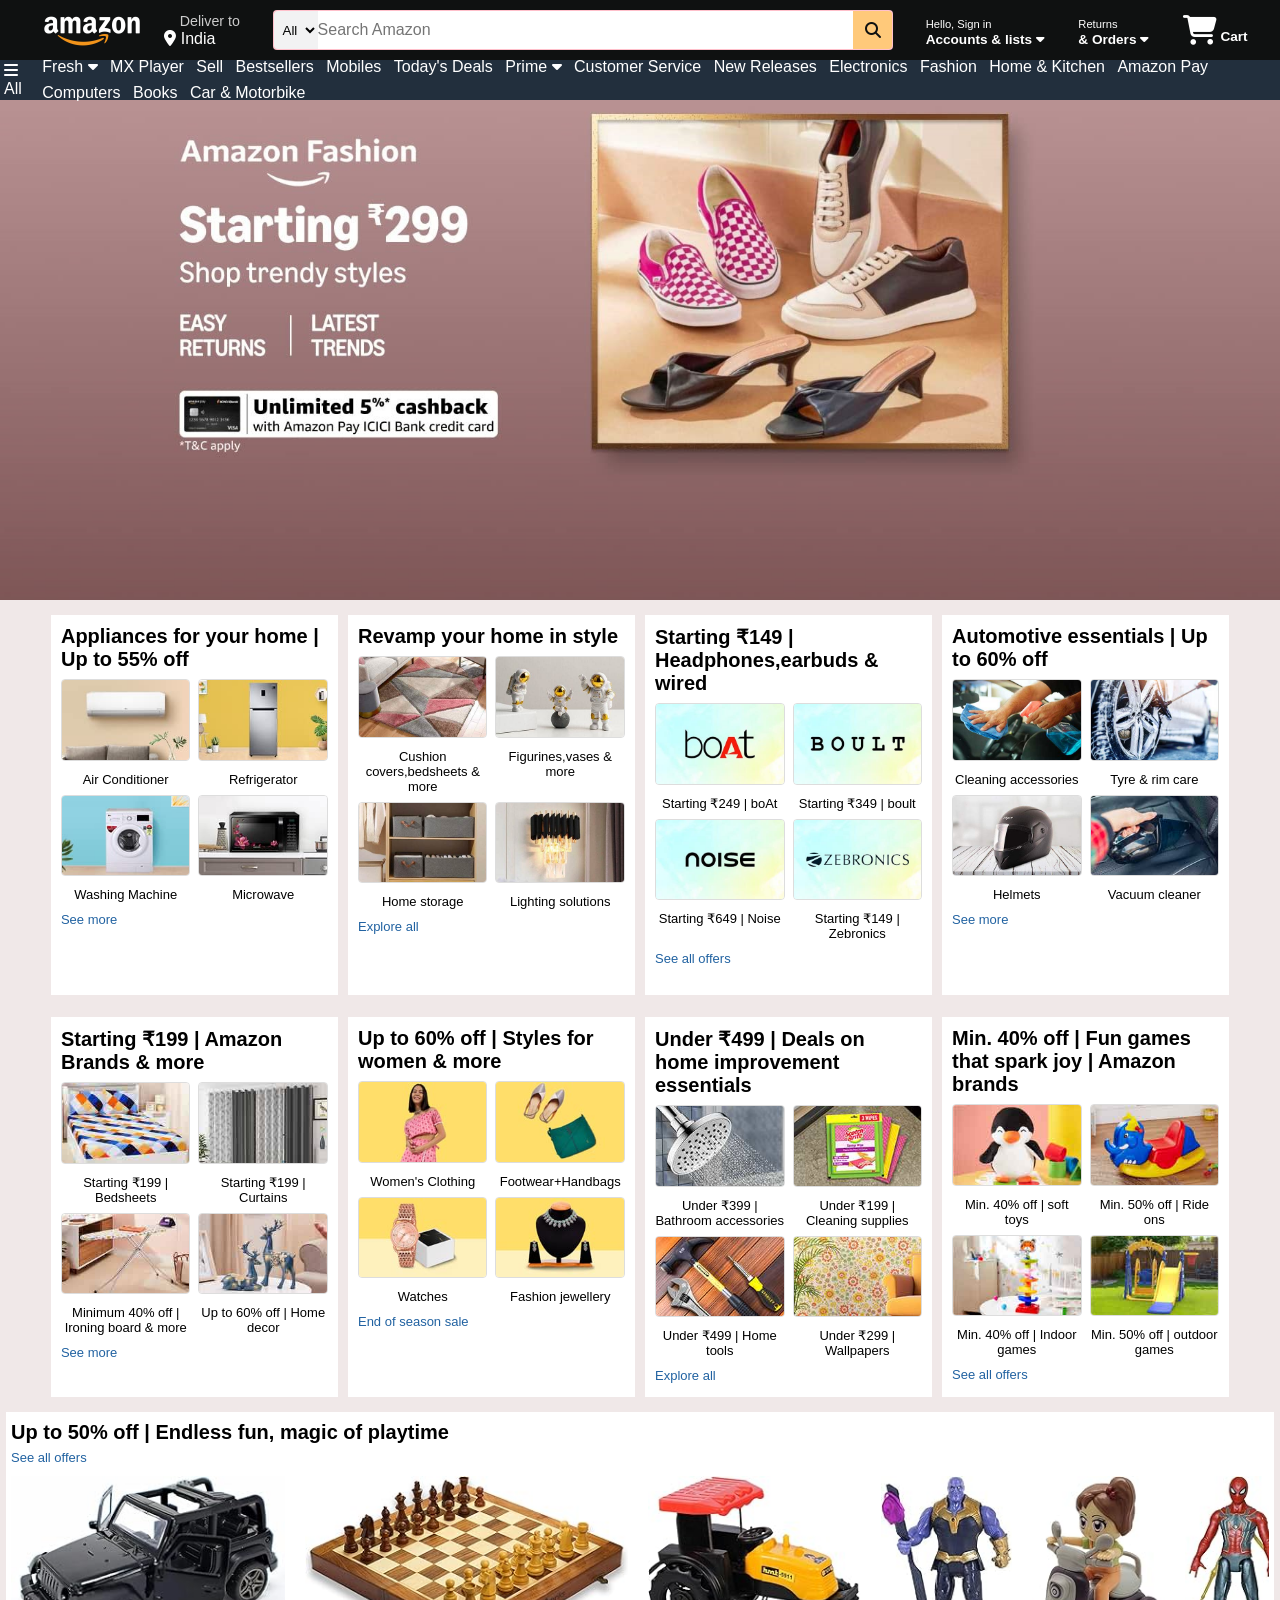
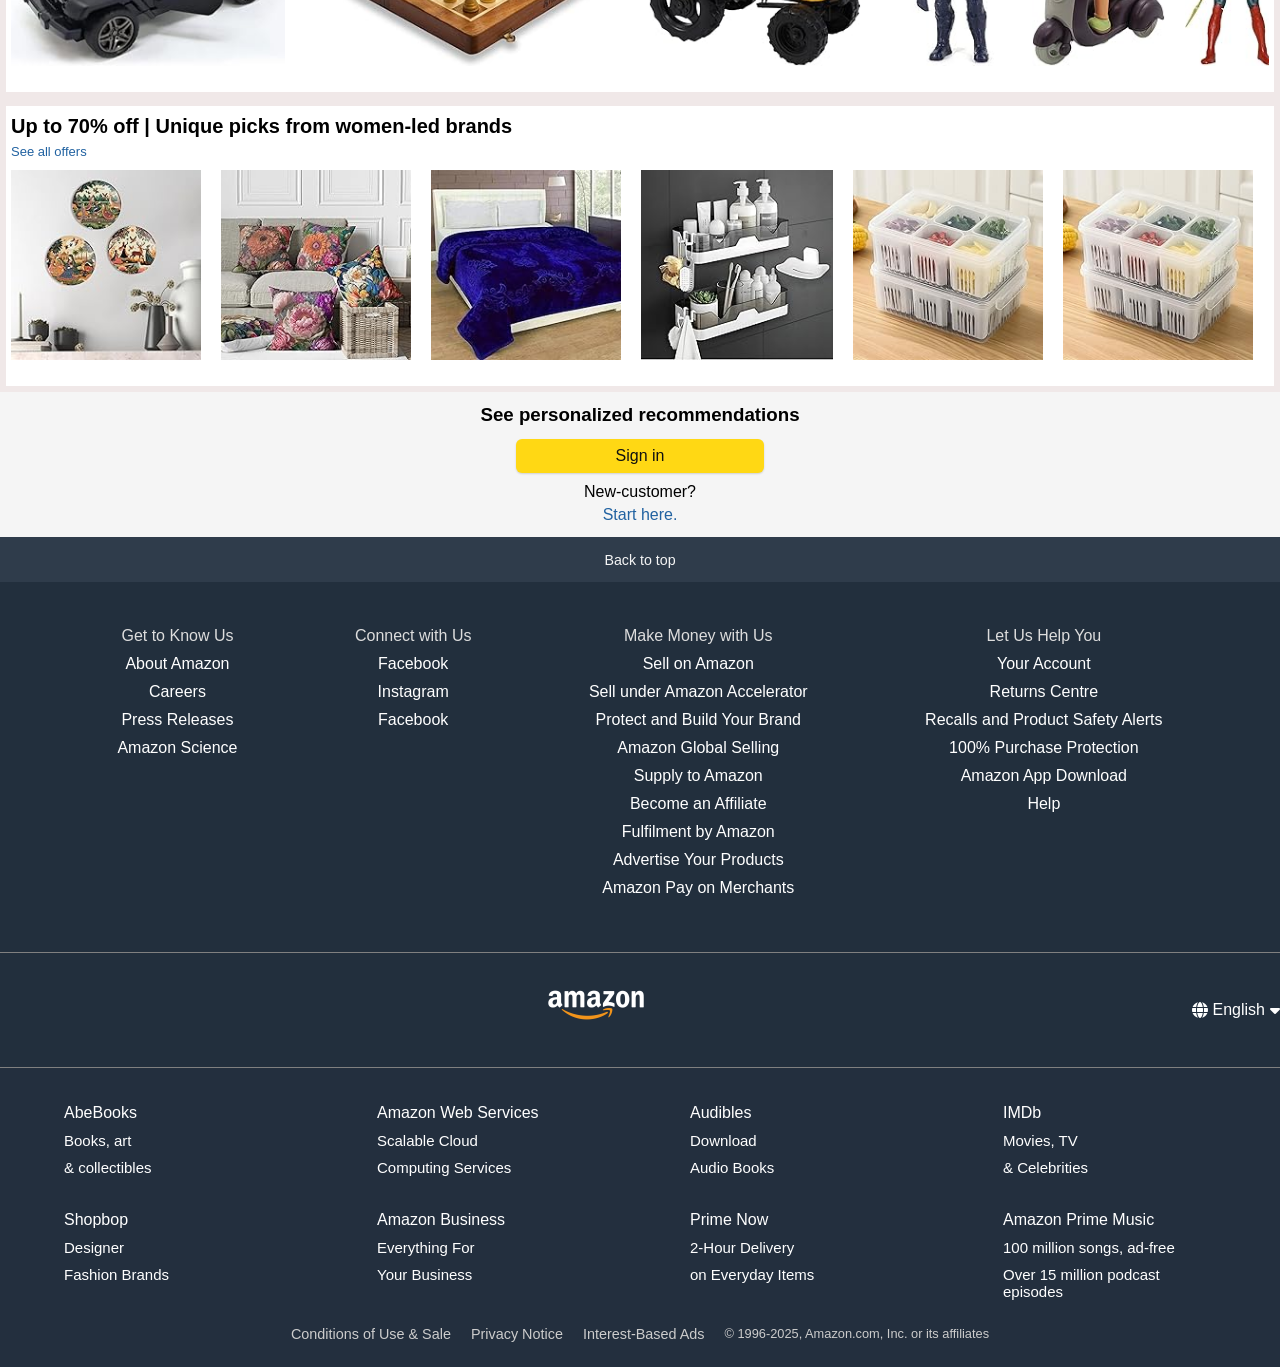
==== index.html @ 8e84e18f "Add files via upload" ====
<!DOCTYPE html>
<html lang="en">
<head>
    <meta charset="UTF-8">
    <meta name="viewport" content="width=device-width, initial-scale=1.0">
    <title>Online Shopping site in India: Shop Online for Mobiles, Books, Watches, Shoes and More - Amazon.in</title>
    <link rel="icon" type="image/png" href="a logo.png">
    <link rel="stylesheet" href="https://cdnjs.cloudflare.com/ajax/libs/font-awesome/6.7.2/css/all.min.css" integrity="sha512-Evv84Mr4kqVGRNSgIGL/F/aIDqQb7xQ2vcrdIwxfjThSH8CSR7PBEakCr51Ck+w+/U6swU2Im1vVX0SVk9ABhg==" crossorigin="anonymous" referrerpolicy="no-referrer"/>
    <link rel="stylesheet" href="style.css">
</head>
<body>
    <header>
        <div class="navbar">
            <!--logo-bar starts here-->
            <div class="nav-logo border">
                <div class="logo"></div>

            </div>
           <!--logo-bar ends here-->

           <!--nav-address start here-->
            <div class="nav-address border" >
                <p class="add-first">Deliver to</p>
                <div class="add-icon">
                    <i class="fa-solid fa-location-dot"></i>
                    <p class="add-sec">India</p>
                </div>
            </div>
            <!--nav-address ends here-->

            <!--nav-search bar starts here-->
            <div class="nav-search border">
                <select class="search-select">
                    <option>All</option>
                </select>
                <input placeholder="Search Amazon " class="search-input">
                
                <div class="search-icon">
                <i class="fa-solid fa-magnifying-glass"></i>
            </div>
            </div>
            <!--nav-search bar ends here-->

            <!--nav-signin starts here-->
            <div class="nav-signin border">
             <p><span>Hello, Sign in</span></p>
                <p class="nav-second">Accounts & lists <i class="fa-solid fa-caret-down"></i></p>
                
            </div>
        
           <!--nav-signin ends here-->
              <!--nav-returns starts here-->
              
        <div class="nav-returns border">
            <p><span>Returns</span></p>
               <p class="nav-second">& Orders <i class="fa-solid fa-caret-down"></i> </p>
           </div>
       
          <!--nav-returns ends here-->
          <!--nav-cart starts here-->
          <div class="nav-cart border">
            <i class="fa-solid fa-cart-shopping"></i>
              Cart
           </div>
        </div>
<!--nav-cart ends here-->
<!------panel starts here-->
<div class="panel">
    <div class="panel-all ">
            <i class="fa-solid fa-bars"></i>
            All
    </div>
    <div class="panel-options">
       <P>Fresh <i class="fa-solid fa-caret-down"></i></P> 
       <P> MX Player</P>
        <P> Sell</P>
        <P> Bestsellers</P>
        <P> Mobiles</P>
        <P> Today's Deals</P>
        <P>Prime <i class="fa-solid fa-caret-down"></i></P>
        <P>Customer Service</P>          
        <P>New Releases</P>
        <P> Electronics</P>
        <P> Fashion</P>
        <P> Home & Kitchen</P>
        <P>Amazon Pay</P>
        <P>Computers</P>
        <P>Books</P>
        <P> Car & Motorbike</P>
    </div>
    <!------panel ends here-->
</div>
    </header>
    <!---Hero Section starts here-->
    <div class="hero-section"></div>
    <!---Hero Section ends here-->

    <!--shop section starts here-->
    <div class="shop-section">
        <div class="box">
          <h2>Appliances for your home | Up to 55% off</h2>
          <div class="grid-images">
            <div><img src="images/air conditioner.jpg"><p>Air Conditioner</p></div>
            <div><img src="images/refrigerators.jpg"><p>Refrigerator</p></div>
            <div><img src="images/washing machine.jpg"><p>Washing Machine</p></div>
            <div><img src="images/microwave.jpg"><p>Microwave</p></div>
          </div>
          <a href="#">See more</a>
        </div>
        <div class="box">
            <h2>Revamp your home in style </h2>
            <div class="grid-images">
              <div><img src="images/Cushion covers,bedsheets & more.jpg"><p>Cushion covers,bedsheets & more</p></div>
              <div><img src="images/Figurines,vases & more.jpg"><p>Figurines,vases & more</p></div>
              <div><img src="images/Home storage.jpg"><p>Home storage</p></div>
              <div><img src="images/Lighting solutions.jpg"><p>Lighting solutions</p></div>
            </div>
            <a href="#">Explore all</a>
          </div>
      
        <div class="box">
          <h2>Starting ₹149 | Headphones,earbuds & wired</h2>
          <div class="grid-images">
            <div><img src="images/boat.jpg"><p>Starting ₹249 | boAt</p></div>
            <div><img src="images/bboult.jpg"><p>Starting ₹349 | boult</p></div>
            <div><img src="images/noise.jpg"><p>Starting ₹649 | Noise</p></div>
            <div><img src="images/zebronics.jpg"><p>Starting ₹149 | Zebronics</p></div>
          </div>
          <a href="#">See all offers</a>
        </div>
      
        <div class="box">
          <h2>Automotive essentials | Up to 60% off</h2>
          <div class="grid-images">
            <div><img src="images/cleaning accessories.jpg"><p>Cleaning accessories</p></div>
            <div><img src="images/tyre & rim care.jpg"><p>Tyre & rim care</p></div>
            <div><img src="images/helmets.jpg"><p>Helmets</p></div>
            <div><img src="images/vaccum cleaner.jpg"><p>Vacuum cleaner</p></div>
          </div>
          <a href="#">See more</a>
        </div>
      </div>

      <div class="shop-section2">
        <div class="box">
          <h2>Starting ₹199 | Amazon Brands & more</h2>
          <div class="grid-images">
            <div><img src="images/Starting_199.jpg"><p>Starting ₹199 | Bedsheets</p></div>
            <div><img src="images/curtains.jpg"><p>Starting ₹199 | Curtains</p></div>
            <div><img src="images/ironing board & more.jpg"><p>Minimum 40% off | Ironing board & more</p></div>
            <div><img src="images/home decore.jpg"><p>Up to 60% off | Home decor</p></div>
          </div>
          <a href="#">See more</a>
        </div>
        <div class="box">
            <h2>Up to 60% off | Styles for women & more</h2>
            <div class="grid-images">
              <div><img src="images/womens clothing.jpg"><p>Women's Clothing</p></div>
              <div><img src="images/footware & handbags.jpg"><p>Footwear+Handbags</p></div>
              <div><img src="images/watches.jpg"><p>Watches</p></div>
              <div><img src="images/fashion jwellery.jpg"><p>Fashion jewellery</p></div>
            </div>
            <a href="#">End of season sale</a>
          </div>
      
        <div class="box">
          <h2>Under ₹499 | Deals on home improvement essentials</h2>
          <div class="grid-images">
            <div><img src="images/bathroom accessories.jpg"><p>Under ₹399 | Bathroom accessories</p></div>
            <div><img src="images/cleaning supplies.jpg"><p>Under ₹199 | Cleaning supplies</p></div>
            <div><img src="images/home tools.jpg"><p>Under ₹499 | Home tools</p></div>
            <div><img src="images/wallpapers.jpg"><p>Under ₹299 | Wallpapers</p></div>
          </div>
          <a href="#">Explore all</a>
        </div>
      
        <div class="box">
          <h2>Min. 40% off | Fun games that spark joy | Amazon brands</h2>
          <div class="grid-images">
            <div><img src="images/soft toys.jpg"><p>Min. 40% off | soft toys</p></div>
            <div><img src="images/ride ons.jpg"><p>Min. 50% off | Ride ons</p></div>
            <div><img src="images/indoor games.jpg"><p>Min. 40% off | Indoor games</p></div>
            <div><img src="images/outdoor games.jpg"><p>Min. 50% off | outdoor games</p></div>
          </div>
          <a href="#">See all offers</a>
        </div>
      </div>
 <!--shop section ends here-->
  <!--image-row starts here-->
      <div class="image-row">
      <div class="box3">
        <h2>Up to 50% off | Endless fun, magic of playtime</h2>
        <a href="#">See all offers</a>
        <div class="image-container">
          <div><img src="images/thar.jpg"></div>
          <div><img src="images/chess.jpg"></div>
          <div><img src="images/tractor.jpg"></div>
          <div><img src="images/thor.jpg"></div>
          <div><img src="images/girl.jpg"></div>
          <div><img src="images/spiderman.jpg"></div>
          <div><img src="images/car.jpg"></div>
          <div><img src="images/lacing card.jpg"></div>
          <div><img src="images/wagon.jpg"></div>
          <div><img src="images/jeep.jpg"></div>
          <div><img src="images/car2.jpg"></div>
        </div>
      </div>
    </div>

    <div class="image-row1">
      <div class="box3">
        <h2>Up to 70% off | Unique picks from women-led brands</h2>
        <a href="#">See all offers</a>
        <div class="image-container">
          <div><img src="images/img1.jpg"></div>
          <div><img src="images/img2.jpg"></div>
          <div><img src="images/img3.jpg"></div>
          <div><img src="images/img4.jpg"></div>
          <div><img src="images/img5.jpg"></div>
          <div><img src="images/img5.jpg"></div>
          <div><img src="images/img6.jpg"></div>
          <div><img src="images/img7.jpg"></div>
          <div><img src="images/img8.jpg"></div>
          <div><img src="images/img9.jpg"></div>
          <div><img src="images/img10.jpg"></div>
          <div><img src="images/img11.jpg"></div>
          <div><img src="images/img12.jpg"></div>
          <div><img src="images/img13.jpg"></div>
          <div><img src="images/img14.jpg"></div>
          <div><img src="images/img15.jpg"></div>
          <div><img src="images/img16.jpg"></div>
          <div><img src="images/img17.jpg"></div>
          <div><img src="images/img18.jpg"></div>
        </div>
      </div>
    </div>
      <!--image-row ends here-->

      <!---amazon-container starts here-->
      <div class="amazon-container">
        <h3 class="headline">See personalized recommendations</h3>
        <a class="signin">Sign in</a>
        <P class="new_customer"> New-customer?</P> 
         <div class="start_here"> <a href="New_customer.html">Start here.</a></div>
      </div>
      <!----amazon-container ends here-->
      <!----Panel before footer starts here-->
      <div class="panel1"> Back to top</div>
            <!----Panel before footer ends here-->

            <!-----Footer starts here-->
<div class="footer">
<ul>
  <p>Get to Know Us</p>
  <a>About Amazon</a>
  <a>Careers</a>
  <a>Press Releases</a>
  <a>Amazon Science</a>
</ul>

<ul>
  <p>Connect with Us</p>
  <a>Facebook</a>
    <a>Instagram</a>
   <a>Facebook</a>
</ul>

<ul>
  <p>Make Money with Us</p>
  <a>Sell on Amazon</a>
    <a>Sell under Amazon Accelerator</a>
   <a>Protect and Build Your Brand</a>
   <a>Amazon Global Selling</a>
   <a>Supply to Amazon</a>
   <a>Become an Affiliate</a>
   <a>Fulfilment by Amazon</a>
   <a>Advertise Your Products</a>
   <a>Amazon Pay on Merchants</a>
</ul>

<ul>
  <p>Let Us Help You</p>
  <a href="youraccount.html">Your Account</a>
    <a href="returns.html">Returns Centre</a>
   <a>Recalls and Product Safety Alerts</a>
   <a>100% Purchase Protection</a>
   <a href="Appdownload.html">Amazon App Download</a>
   <a>Help</a>
</ul>
</div>

<div class="footer-panel">
  <a href="Amazon.html" class="logo"></a>

  <details class="language-selector">
    <summary><i class="fa fa-globe"></i> English <i class="fa-solid fa-caret-down"></i></summary>
    <div class="language-dropdown">
      <div>English</div>
      <div>Marathi</div>
      <div>Hindi</div>
    </div>
  </details>
</div>

<div class="footer-panel2">
  <div class="panel-row">
    <ul>
      <p><a href="#">AbeBooks</a></p>
      <div class="sec">
       <a href="#"> Books, art</a>
         <a href="#">& collectibles</a>
       </div>
     </ul>
     <ul>
       <p><a href="#">Amazon Web Services</a></p>
       <div class="sec">
       <a href="#">Scalable Cloud</a>
       <a href="#">Computing Services</a>
     </div>
     </ul>
     <ul>
       <p><a href="#">Audibles</a></p>
       <div class="sec">
       <a href="#">Download</a>
       <a href="#">  Audio Books</a>
     </div>
     </ul>
     <ul>
       <p><a href="#">IMDb</a></p>
       <div class="sec">
       <a href="#">Movies, TV</a>
       <a href="#">& Celebrities</a>
     </div>
     </ul>
   </div>

   <div class="panel-row">
    <ul>
      <p><a href="#">Shopbop</a></p>
      <div class="sec">
       <a href="#"> Designer</a>
         <a href="#">Fashion Brands</a>
       </div>
     </ul>
     <ul>
       <p><a href="#">Amazon Business</a></p>
       <div class="sec">
       <a href="#">Everything For</a>
       <a href="#">Your Business</a>
     </div>
     </ul>
     <ul>
       <p><a href="#">Prime Now</a></p>
       <div class="sec">
       <a href="#">2-Hour Delivery</a>
       <a href="#">  on Everyday Items</a>
     </div>
     </ul>
     <ul>
       <p><a href="#">Amazon Prime Music</a></p>
       <div class="sec">
       <a href="#">100 million songs, ad-free</a>
       <a href="#">Over 15 million podcast episodes</a>
     </div>
     </ul>
   </div>
   <div class="bottom-panel">
    <a href="#">Conditions of Use & Sale</a>
    <a href="#">Privacy Notice</a>
    <a href="#">Interest-Based Ads</a>
    <p class="copyright">© 1996-2025, Amazon.com, Inc. or its affiliates</p>
   </div>
  
  </div>


              <!-----Footer ends here-->


</body>
</html>
---- style.css ----
*{
    box-sizing: border-box;
    padding: 0;
    margin: 0;
    font-family: Arial;
   
    
}

.navbar{
height: 60px;
background-color: #0f1111;
color: white;
display: flex;
align-items: center;
justify-content: space-evenly;
flex-direction: row;
}
/*---box 1---*/
.nav-logo{
    height: 50px;
width: 100px;

}

.logo{
    background-image:url(images/amazon_logo.png);
    background-size: cover;
    height: 50px;
    width: 100%;
}
.border{
    border: 1px solid transparent;
    
}
.border:hover{
    border: 1px solid white ;
}
/*---box 2---*/
.add-first{
    color: #cccccc;
    font-size: 0.89rem;
    margin-left: 15px;
    padding: 1px;

}
.add-sec{
margin-left: 5px;
   font-size: 1rem;
}
.add-icon{
    display: flex;
}
/*-----box 3--*/
.nav-search{
    display: flex;
    justify-content: space-evenly;
    background-color:pink;
    width: 620px;
    height: 40px;
   border-radius: 4px;
   
}
.search-select{
    background-color: #f2f2f3;
    width: 50px;
    text-align: center;
    border-top-left-radius: 4px;
    border-bottom-left-radius: 4px;
    border: none;
}
.search-input{
    width: 100%;
    font-size: 1rem;
    border: none;
}
.search-icon{
    width: 45px;
    display: flex;
    justify-content: center;
    align-items: center;
    background-color: rgba(255, 213, 0, 0.4);
    border-top-right-radius: 4px;
    border-bottom-right-radius: 4px;
    color: #0f1111;
}
.nav-search:hover{
    border: 2px solid rgba(240, 240, 7, 0.226);
}
/*---box 4---*/
span{
    font-size: 0.7rem;
}
.nav-second{
    font-size: 0.85rem;
    font-weight: 700;
}
/*box 6*/
.nav-cart i{
font-size:30px
}
.nav-cart{
    font-size: 0.85rem;
    font-weight: 700;
}
/*---Panel---*/
.panel {
    height: 40px;
    background-color: #222f3d;
    display: flex;
    color: white;
    align-items: center;
    justify-content: space-evenly;
}

.panel-options p, .panel-all {
    display: inline-block; 
    margin: 3px;           
    border: 1px solid transparent; 
    transition: all 0.3s ease;
    
       
}
.panel-options p:hover, .panel-all:hover {
    border: 1px solid white;           
    background-color: rgba(255, 255, 255, 0.1);
    cursor: pointer;
}

/*---Hero Section---*/
.hero-section{
    background-image:url("images/hero1img.jpg");
   background-position: center;
    vertical-align: top;
    height: 500px;
    box-sizing: border-box;
    background-size: cover;
 

}
/*---shop section---*/
.shop-section, .shop-section2 {
    display: flex;
    flex-wrap: wrap;
    gap: 10px;
    justify-content: center;
    padding: 7px;
    align-items: center;
    background-color: #f0e8e8;
    
  }
  
  .box {
    height: 380px;
    width: 23%;
    border: 2px  #cccccc;
    padding: 10px;
    background-color:rgb(255, 255, 255);
    font-family: Arial, sans-serif;
    margin-top: 8px;
 
  }
  
  .box h2 {
    font-size: 20px;
    margin-bottom: 8px;
  }
  
  .grid-images {
    display: grid;
    grid-template-columns: repeat(2, 1fr);
    gap: 8px;
    margin-top: 6px;
  }
  
  .grid-images img {
    
    width: 100%;
    border: 1px solid #ddd;
    border-radius: 4px;
  }
  
  .grid-images p {
    font-size: 13px;
    text-align: center;
    margin-top: 7px;
  }
  
  .box a{
    display: block;
   margin-top: 10px;
    font-size: 13px ;
    color: rgb(33, 98, 161);
    text-decoration: none;
    text-wrap: wrap;

  }
  
  .box a:hover {
    text-decoration: underline;
  }
  .box3 {
    
    height: 280px;
    width: 100%;
    padding: 5px;
    background: white;
    border: 2px whitesmoke;
    font-family: Arial;
    margin-top: 2px;
    overflow-x: hidden;
    overflow-y: auto;
   
  }
  
  .box3 h2 {
    font-size: 20px;
    font-weight: 700;
    margin: 4px 0;
  }
  
  .box3 a {
    font-size: 13px;
    color: rgb(33, 98, 161);
    text-decoration: none;
  }
  
  .box3 a:hover {
    text-decoration: underline;
  }
  
  .image-container {
    display: flex;
    gap: 20px;
    overflow-y: hidden;
    overflow-x: auto;
    margin-top: 10px;
  }
  
  .image-container img {
    height: 190px;
    width: 100%px;
  }
  .image-row, .image-row1 {
    width: 100%;
    background-color: #f0e8e8; 
    padding: 6px;
    display: flex;
    justify-content: center;
}

.image-row .box3,
.image-row1 .box {
    width: 100%;
    background-color: #fff;
  
}
.amazon-container {
  width: 100%;
  height: 145px;
  background-color: whitesmoke;
  text-align: center;
  padding-top: 4px;
  padding-bottom: 10px;
}

.headline {
  padding-top: 8px;
  margin-bottom: 8px; 
}

.signin {
  display: inline-block;
  margin-top: 5px;
  margin-bottom: 5px;
  font-family: Arial;
  font-size: medium;
  font-weight: 400;

  background-color: #ffd814;
  color: #0f1111;
  padding: 8px 100px;
  border-radius: 6px;
  text-decoration: none;
  box-shadow: 0 1px 2px rgba(0, 0, 0, 0.15);
}
.new_customer{
 
  margin-top: 5px;
  margin-bottom: 5px;
  font-family: Arial;
  font-size: medium;
  font-weight: 200;
}
.start_here a{
  font-size: 13px;
  font-size: medium;
  color: rgb(33, 98, 161);
  text-decoration: none;
}
.start_here a:hover{
text-decoration: underline;
}
.panel1{
  width: 100%;
  height: 45px;
  background-color: #212f3fee;
  text-align: center;
  color: whitesmoke;
  font-size: 0.89rem;
 padding-top: 15px;
}
.footer{
  background-color: #222f3d;
color: #ddd;
height: 370px;
width: 100%;
display: flex;
text-align: center;
justify-content: space-evenly;
padding-top: 45px;

}
ul a{
  display: block;
  font-size: 0.85rem;
  margin-top: 10px;
}
.footer-panel { 
  background: #222f3d; 
  height: 115px; 
  width: 100%;
  color: white; 
  display: flex; 
  align-items: center; 
  justify-content: center; 
  border-top: 0.05px solid gray
}
.logo {
   background: url(images/amazon_logo.png) no-repeat center/cover;
    height: 50px; 
    width: 100px; 
    margin-right: 25px; 
  }
.language-selector summary { 
  cursor: pointer; 
  list-style: none; 
  display: flex; 
  align-items: center; 
  gap: 5px; 
}
.language-selector div {
   background: #222f3d; 
   padding: 5px 0; 
  }
.language-selector div > div {
  
   padding: 5px; 
  }
.language-selector div > div:hover { 
  background: #444;
 }
 .footer-panel2 {
  background-color: #232F3E;
  color: gray;
  border-top: 1px solid gray;
  height: 300px;
  width: 100%;
  display: flex;
  flex-direction: column;
  align-items: center;

  margin-top: 0;
  justify-content: space-evenly;
  
}

.panel-row{
  display: grid;
  grid-template-columns: repeat(4, 1fr); 
  gap: 30px 100px; 
  width: 90%;
  max-width: 1200px;
  text-align: left; 
  
  
}
ul a{
  
  font-size: 0.99rem;

  color: white;
  font-size: medium;
  text-decoration: none;
}
 .sec a{
  font-size: 15px;
}
ul a:hover {
  text-decoration: underline;
  color: #ccc;
}

.sec a:hover {
  color: #ccc;
}
.bottom-panel {
  display: flex;
  justify-content: center;
  gap: 20px;
  background-color: #232F3E;
 
}

.bottom-panel a {
  color: #cccccc;
  text-decoration: none;
  font-size: 0.9rem;
}

.bottom-panel a:hover {
  text-decoration: underline;
}
.copyright {
  background-color: #232F3E;
  text-align: center;
  color: #ccc;
  font-size: 0.8rem;
  margin: 0; 

  line-height: 1.2;
}
.herosection1{
  background-color: white;
  width: 100%;
  height:600px;
}
.herosection1 h1{
  position: absolute;
  top: 20%;
  left: 15%;
  color:  black;
  
}
.grid-container {
  display: grid;
  grid-template-columns: repeat(3, 1fr);
  gap: 10px; /* was 20px, now reduced */
  max-width: 1000px;
  margin: 0 auto;
  margin-top: 100px;
  padding-bottom: 20px;
 
}

.square {
  display: flex;
  align-items: center;
  width: 300px;
  height: 110px;
  background-color: white;
  border: 2px solid #ccc;
  padding: 15px;
   /* was 90px — reduce or remove entirely if not needed */
  transition: border-color 0.3s ease, transform 0.3s ease;
  border-radius: 40px;
  box-sizing: border-box;
  text-align: left;
  
}

.square img {
  width: 66px;
  height: 44px;
  object-fit: cover;
  border-radius: 8px;
  margin-right: 15px;
}

.text-content {
  flex: 1;
}

.text-content h3 {
  margin: 0 0 5px;
  font-size: 16px;
}

.text-content p {
  font-size: 12px;
  color: #555;
  margin: 0;
}

.square:hover {
  border-color: #007bff;
  transform: scale(1.03);
  cursor: pointer;
  background-color: rgb(245, 227, 193);
}
.return-container {
 margin-bottom: 150px;
  align-items: center;
  width: 100%;
  max-width: 350px;
}

.logo {
  display: block;
  margin: 0 auto 10px;
  width: 120px;
}

.login-box {
  border: 1px solid #ddd;
  padding: 20px;
  border-radius: 8px;
}

.login-box h2 {
  margin-bottom: 20px;
}

.input-box {
  width: 100%;
  padding: 8px;
  margin: 8px 0 16px;
  border: 1px solid #ccc;
  border-radius: 4px;
}

.continue-btn {
  width: 100%;
  background-color: #f7ca00;
  border: 1px solid #a88734;
  padding: 8px;
  border-radius: 8px;
  cursor: pointer;
  font-weight: bold;
}

.terms {
  font-size: 12px;
  color: #555;
  margin-top: 16px;
}

.terms a {
  color: #0066c0;
  text-decoration: none;
}

.help-link {
  display: inline-block;
  margin-top: 16px;
  color: #0066c0;
  text-decoration: none;
  font-size: 14px;
}

.divider {
  text-align: center;
  margin: 20px 0 10px;
  position: relative;
}

.divider span {
  background-color: #fff;
  padding: 0 10px;
  color: #888;
}

.divider::before {
  content: "";
  height: 1px;
  background: #ccc;
  position: absolute;
  left: 0;
  right: 0;
  top: 50%;
  z-index: -1;
}

.create-btn {
  width: 100%;
  background-color: #fff;
  border: 1px solid #ccc;
  padding: 8px;
  border-radius: 8px;
  cursor: pointer;
  margin-bottom: 20px;
}

footer {
  text-align: center;
  font-size: 12px;
  color: #555;
}

.footer-links {
  margin-bottom: 8px;
}

.footer-links a {
  margin: 0 10px;
  text-decoration: none;
  color: #0066c0;
}

footer p {
  margin: 0;
}
.center-wrapper {
  display: flex;
  justify-content: center;
  align-items: center;
  min-height: 100vh;
}
.app-hero {
  display: flex;
  flex-direction: column; /* stack images vertically */
  background-color: #ccc;
 padding: 0%;
  margin-left: 10px;
  margin-right: 10px;
  width: 100%;
  border: none;
}

.app-hero img {
  
  width: 100%;          
  height: auto;     
  flex-wrap: wrap;   
  overflow-y: hidden;
  overflow-x: hidden;
  
}
/*------------FOR MOBILE VIEW-----------*/
@media (max-width: 768px) {
  .navbar {
    display: flex;
    flex-wrap: nowrap;
    overflow-x: auto;
    align-items: center;
    padding: 5px;
    gap: 10px;
  }

  .nav-logo,
  .nav-address,
  .nav-search,
  .nav-signin,
  .nav-returns,
  .nav-cart {
    flex: 0 0 auto; 
    min-width: max-content;
  }

  .nav-search {
    display: flex;
    width: auto;
    flex: 0 0 auto;
  }

  .search-select {
    width: auto;
    font-size: 12px;
  }

  .search-input {
    width: 100px;
    font-size: 12px;
  }

  .search-icon {
    padding: 0 5px;
  }

  .panel {
    overflow-x: auto;
    white-space: nowrap;
    padding: 5px;
  }

  .panel-options {
    display: inline-flex;
    gap: 10px;
    flex-wrap: nowrap;
  }

  .panel-options p {
    flex: 0 0 auto;
    font-size: 12px;
    white-space: nowrap;
  }
}
@media (max-width: 768px) {
  .hero-section {
    width: 100%;
    height: 200px;
    background: url('images/hero1img.jpg') center/cover no-repeat;
  }

  .shop-section,
.shop-section2 {
  display: flex;
  flex-direction: row;
  overflow-x: auto;
  scroll-snap-type: x mandatory;
  scroll-padding-left: 1rem;  /* <-- Important: ensures first box is fully visible */
  padding-left: 1rem;         /* Optional: for visual spacing */
  gap: 1rem;                  /* Space between boxes */
}

.shop-section .box,
.shop-section2 .box {
  flex: 0 0 auto;             /* Prevents shrinking */
  width: 280px;               /* Adjust width as needed */
  scroll-snap-align: start;  /* Snap to each box */
  background: white;         /* Optional: for clarity */
  box-sizing: border-box;
}


  .image-row .image-container,
  .image-row1 .image-container {
    display: flex;
    overflow-x: auto;
    gap: 10px;
    padding: 10px;
  }

  .image-row .image-container div,
  .image-row1 .image-container div {
    flex: 0 0 auto;
    min-width: 120px;
  }

  .image-row img,
  .image-row1 img {
    width: 100%;
    height: auto;
    border-radius: 8px;
  }
}
.shop-section,
.shop-section2 {
  flex: 0 0 auto;
  padding-left: 16px;
  padding-right: 16px;
}
@keyframes fadeSlideUp {
  from {
    opacity: 0;
    transform: translateY(20px);
  }
  to {
    opacity: 1;
    transform: translateY(0);
  }
}
@media (max-width: 768px) {
  .footer {
    display: flex;
    overflow-x: auto;
    flex-wrap: nowrap;
    gap: 20px;
    padding: 20px 10px;
    background-color: #232f3e;
    color: white;
    scroll-snap-type: x mandatory;
  }

  .footer ul {
    min-width: 200px;
    flex-shrink: 0;
    scroll-snap-align: start;
    background-color: #232f3e;
    padding: 10px;
  }

  .footer p {
    font-weight: bold;
    margin-bottom: 10px;
  }

  .footer a {
    display: block;
    color: #ddd;
    font-size: 14px;
    margin: 4px 0;
    text-decoration: none;
  }

  .footer a:hover {
    text-decoration: underline;
  }
}
@media (max-width: 768px) {
  .footer-panel2 {
    background-color: #131a22;
    padding: 20px 10px;
    color: white;
  }

  .panel-row {
    display: flex;
    overflow-x: auto;
    gap: 20px;
    padding: 10px 0;
    scroll-snap-type: x mandatory;
    flex-wrap: nowrap;
  }

  .panel-row ul {
    min-width: 200px;
    flex-shrink: 0;
    scroll-snap-align: start;
  }

  .panel-row p {
    font-weight: bold;
    color: #ddd;
    margin-bottom: 5px;
  }

  .panel-row a {
    display: block;
    color: #aaa;
    font-size: 14px;
    margin: 4px 0;
    text-decoration: none;
  }

  .panel-row a:hover {
    text-decoration: underline;
  }

  .bottom-panel {
    text-align: center;
    padding: 20px 10px;
    font-size: 12px;
    background-color: #0f1111;
    color: #ccc;
  }

  .bottom-panel a {
    color: #999;
    margin: 0 8px;
    display: inline-block;
  }

  .bottom-panel a:hover {
    text-decoration: underline;
  }

  .bottom-panel .copyright {
    margin-top: 10px;
    font-size: 11px;
    color: #777;
  }
}
@keyframes slideInFooterPanel {
  from {
    opacity: 0;
    transform: translateX(-30px);
  }
  to {
    opacity: 1;
    transform: translateX(0);
  }
}
@media (max-width: 768px) {
  .footer-panel {
    animation: slideInFooterPanel 0.6s ease-in-out;
  }
}
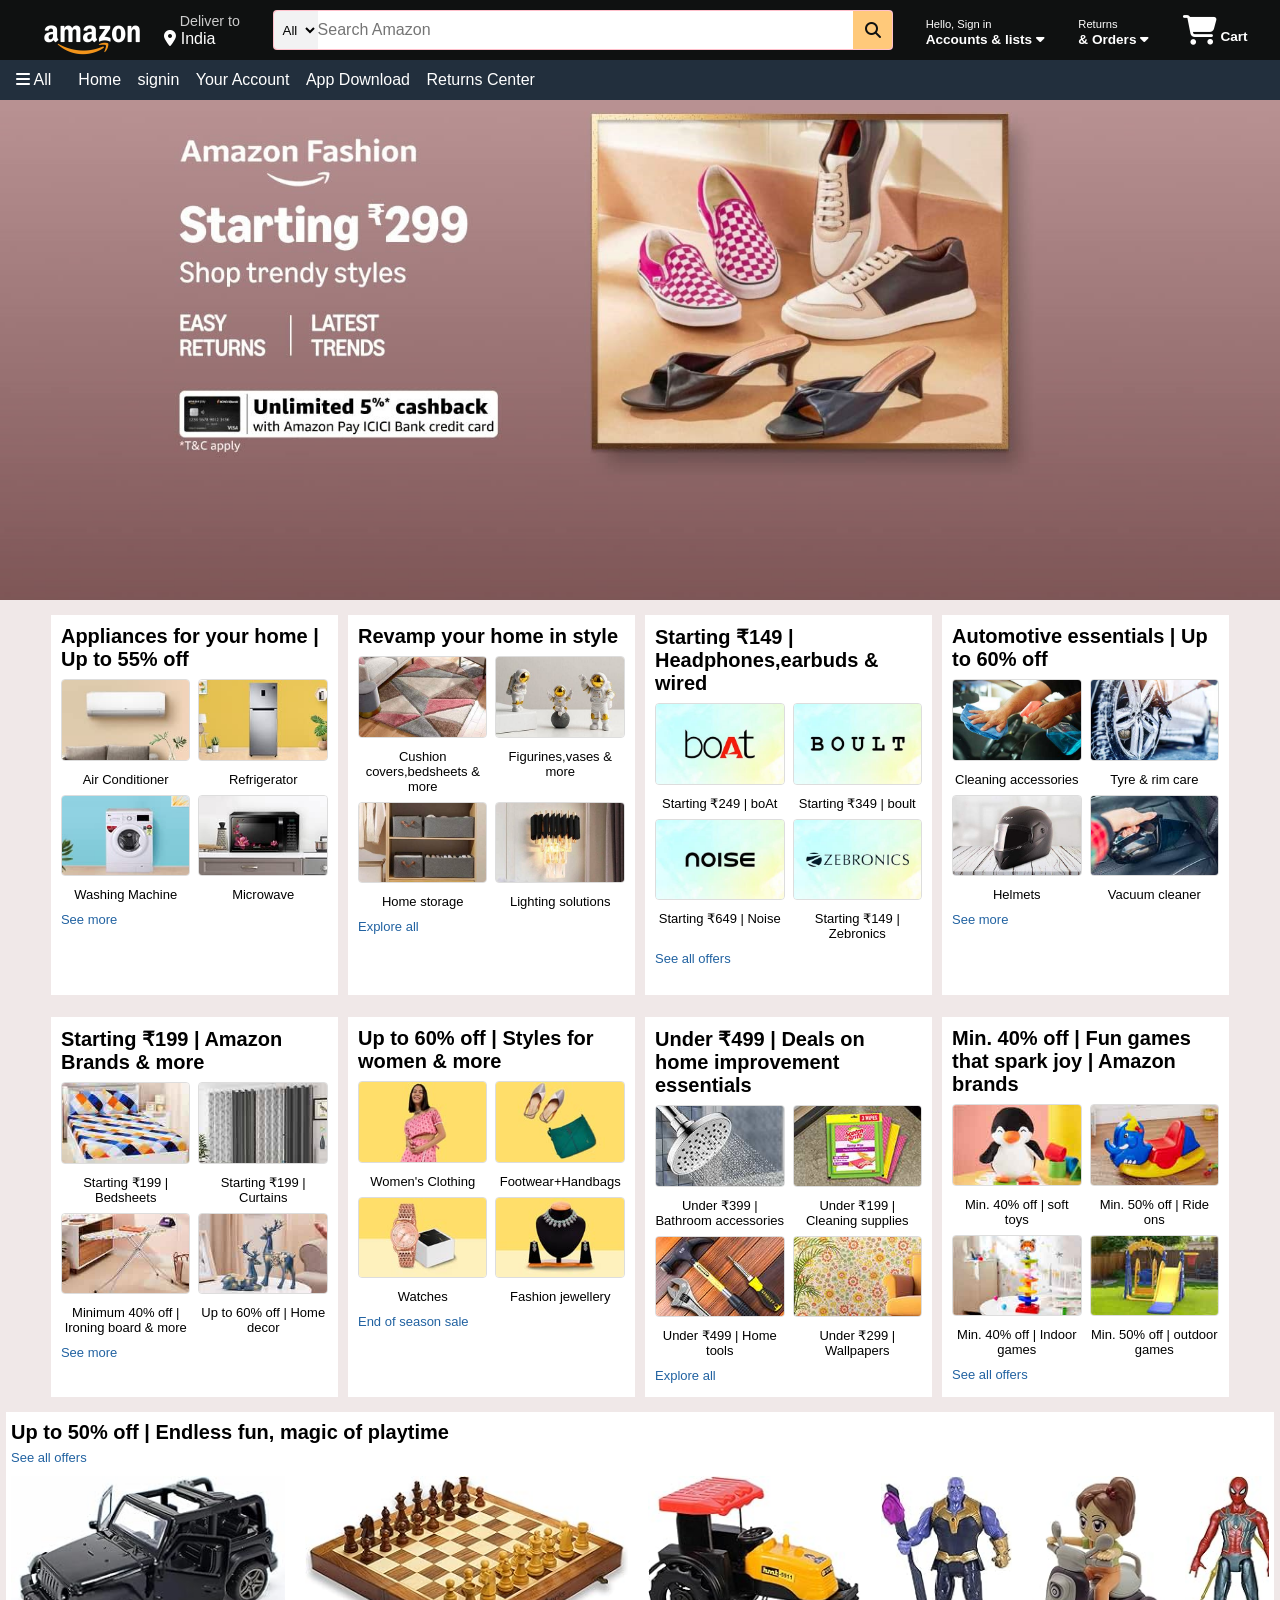
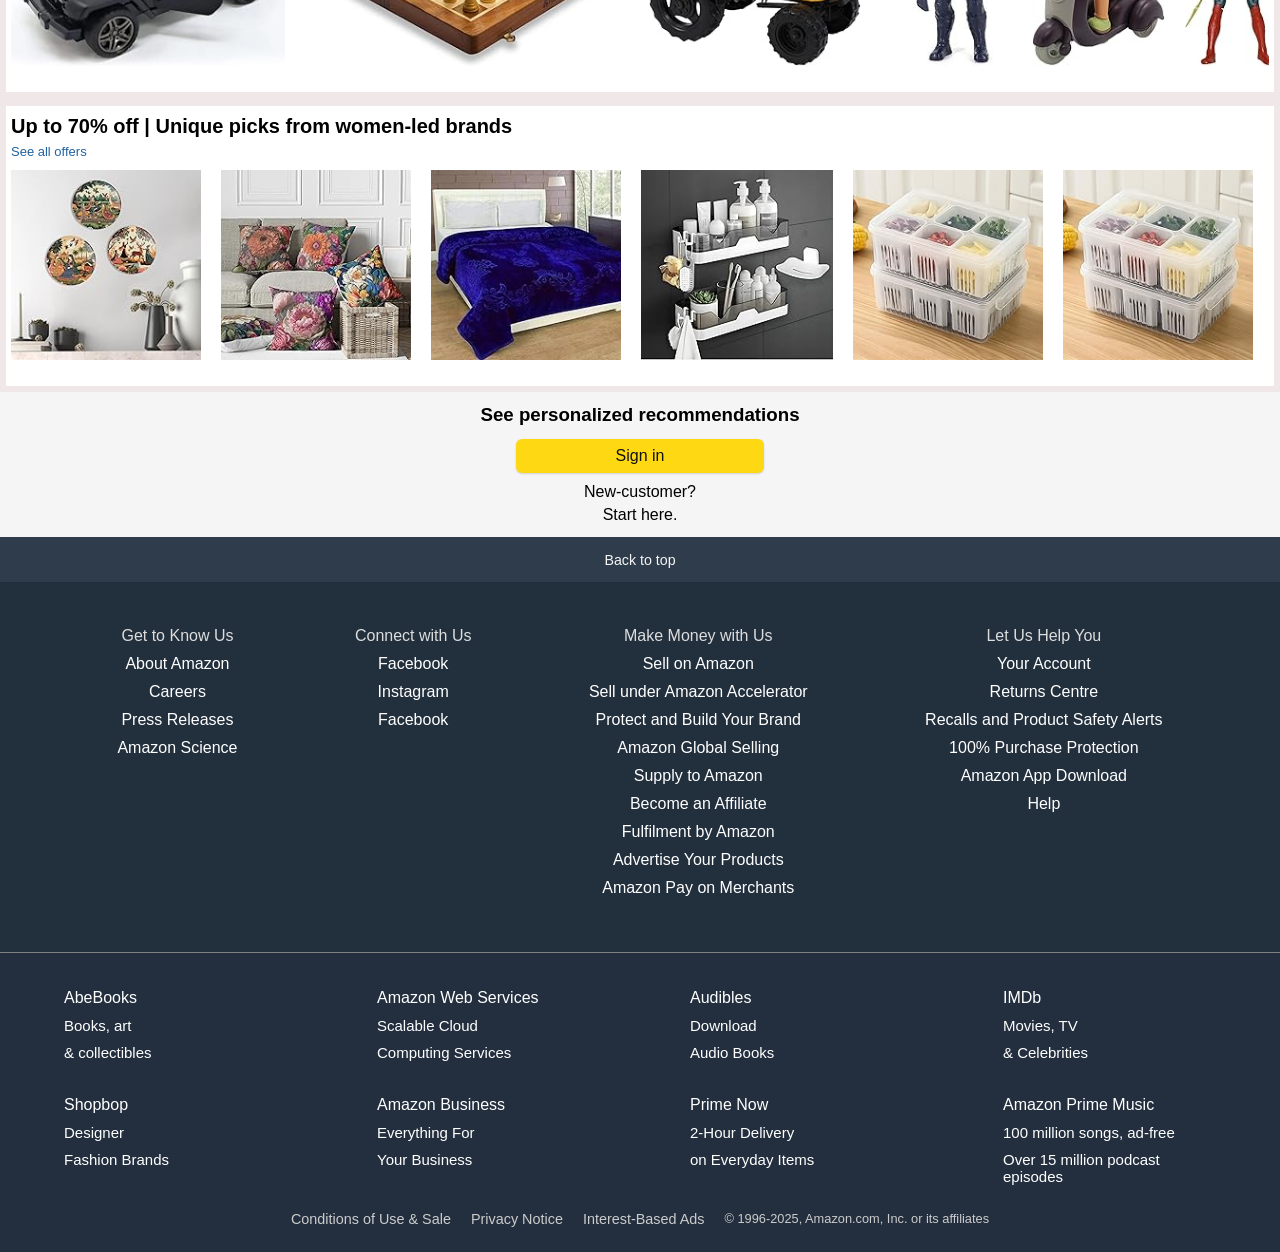
==== commit eac53fa8: "Add files via upload" ====
--- a/index.html
+++ b/index.html
@@ -71,22 +71,14 @@
             All
     </div>
     <div class="panel-options">
-       <P>Fresh <i class="fa-solid fa-caret-down"></i></P> 
-       <P> MX Player</P>
-        <P> Sell</P>
-        <P> Bestsellers</P>
-        <P> Mobiles</P>
-        <P> Today's Deals</P>
-        <P>Prime <i class="fa-solid fa-caret-down"></i></P>
-        <P>Customer Service</P>          
-        <P>New Releases</P>
-        <P> Electronics</P>
-        <P> Fashion</P>
-        <P> Home & Kitchen</P>
-        <P>Amazon Pay</P>
-        <P>Computers</P>
-        <P>Books</P>
-        <P> Car & Motorbike</P>
+   <a href="index.html">Home</a>
+       <a href="New_customer.html">signin</a>
+         <a href="youraccount.html">Your Account</a>
+       <a href="Appdownload.html">App Download</a>
+       <a href="returns.html">Returns Center</a>
+     
+
+        
     </div>
     <!------panel ends here-->
 </div>
@@ -241,7 +233,7 @@
         <h3 class="headline">See personalized recommendations</h3>
         <a class="signin">Sign in</a>
         <P class="new_customer"> New-customer?</P> 
-         <div class="start_here"> <a href="New_customer.html">Start here.</a></div>
+         <div class="start_here">Start here.</div>
       </div>
       <!----amazon-container ends here-->
       <!----Panel before footer starts here-->
@@ -280,26 +272,13 @@
 
 <ul>
   <p>Let Us Help You</p>
-  <a href="youraccount.html">Your Account</a>
-    <a href="returns.html">Returns Centre</a>
+  <a>Your Account</a>
+    <a>Returns Centre</a>
    <a>Recalls and Product Safety Alerts</a>
    <a>100% Purchase Protection</a>
-   <a href="Appdownload.html">Amazon App Download</a>
+   <a>Amazon App Download</a>
    <a>Help</a>
 </ul>
-</div>
-
-<div class="footer-panel">
-  <a href="Amazon.html" class="logo"></a>
-
-  <details class="language-selector">
-    <summary><i class="fa fa-globe"></i> English <i class="fa-solid fa-caret-down"></i></summary>
-    <div class="language-dropdown">
-      <div>English</div>
-      <div>Marathi</div>
-      <div>Hindi</div>
-    </div>
-  </details>
 </div>
 
 <div class="footer-panel2">
--- a/style.css
+++ b/style.css
@@ -105,27 +105,34 @@
 }
 /*---Panel---*/
 .panel {
-    height: 40px;
-    background-color: #222f3d;
-    display: flex;
-    color: white;
-    align-items: center;
-    justify-content: space-evenly;
-}
-
-.panel-options p, .panel-all {
-    display: inline-block; 
-    margin: 3px;           
-    border: 1px solid transparent; 
-    transition: all 0.3s ease;
-    
-       
-}
-.panel-options p:hover, .panel-all:hover {
-    border: 1px solid white;           
-    background-color: rgba(255, 255, 255, 0.1);
-    cursor: pointer;
-}
+  height: 40px;
+  background-color: #222f3d;
+  display: flex;
+  align-items: center;
+  padding-left: 10px; 
+  color: white;
+  gap: 15px;
+}
+
+
+.panel-options a,
+.panel-all {
+  display: inline-block;
+  margin: 0 5px;
+  border: 1px solid transparent;
+  transition: all 0.3s ease;
+  color: white;
+  text-decoration: none; 
+}
+
+
+.panel-options a:hover,
+.panel-all:hover {
+  border: 1px solid white;
+  background-color: rgba(255, 255, 255, 0.1);
+  cursor: pointer;
+}
+
 
 /*---Hero Section---*/
 .hero-section{
@@ -326,40 +333,7 @@
   font-size: 0.85rem;
   margin-top: 10px;
 }
-.footer-panel { 
-  background: #222f3d; 
-  height: 115px; 
-  width: 100%;
-  color: white; 
-  display: flex; 
-  align-items: center; 
-  justify-content: center; 
-  border-top: 0.05px solid gray
-}
-.logo {
-   background: url(images/amazon_logo.png) no-repeat center/cover;
-    height: 50px; 
-    width: 100px; 
-    margin-right: 25px; 
-  }
-.language-selector summary { 
-  cursor: pointer; 
-  list-style: none; 
-  display: flex; 
-  align-items: center; 
-  gap: 5px; 
-}
-.language-selector div {
-   background: #222f3d; 
-   padding: 5px 0; 
-  }
-.language-selector div > div {
-  
-   padding: 5px; 
-  }
-.language-selector div > div:hover { 
-  background: #444;
- }
+
  .footer-panel2 {
   background-color: #232F3E;
   color: gray;
@@ -445,7 +419,7 @@
 .grid-container {
   display: grid;
   grid-template-columns: repeat(3, 1fr);
-  gap: 10px; /* was 20px, now reduced */
+  gap: 10px; 
   max-width: 1000px;
   margin: 0 auto;
   margin-top: 100px;
@@ -461,7 +435,6 @@
   background-color: white;
   border: 2px solid #ccc;
   padding: 15px;
-   /* was 90px — reduce or remove entirely if not needed */
   transition: border-color 0.3s ease, transform 0.3s ease;
   border-radius: 40px;
   box-sizing: border-box;
@@ -876,3 +849,45 @@
     animation: slideInFooterPanel 0.6s ease-in-out;
   }
 }
+@media (max-width: 768px) {
+  .grid-container {
+    display: flex;
+    flex-direction: column;
+    align-items: center;
+    gap: 20px;
+  }
+
+  .square {
+    width: 90%;
+    max-width: 400px;
+    padding: 16px;
+    box-sizing: border-box;
+    border: 1px solid #ccc;
+    border-radius: 8px;
+    text-align: center;
+    background-color: white;
+  }
+
+  .square img {
+    width: 70px;
+    height: 70px;
+    object-fit: contain;
+    margin-bottom: 10px;
+  }
+
+  .text-content h3 {
+    font-size: 18px;
+    margin: 8px 0 4px;
+    color: #111;
+  }
+
+  .text-content p {
+    font-size: 14px;
+    color: #555;
+  }
+
+  .herosection1 {
+    padding: 20px 10px;
+    margin-bottom: 40px; /* to prevent overlapping footer */
+  }
+}
